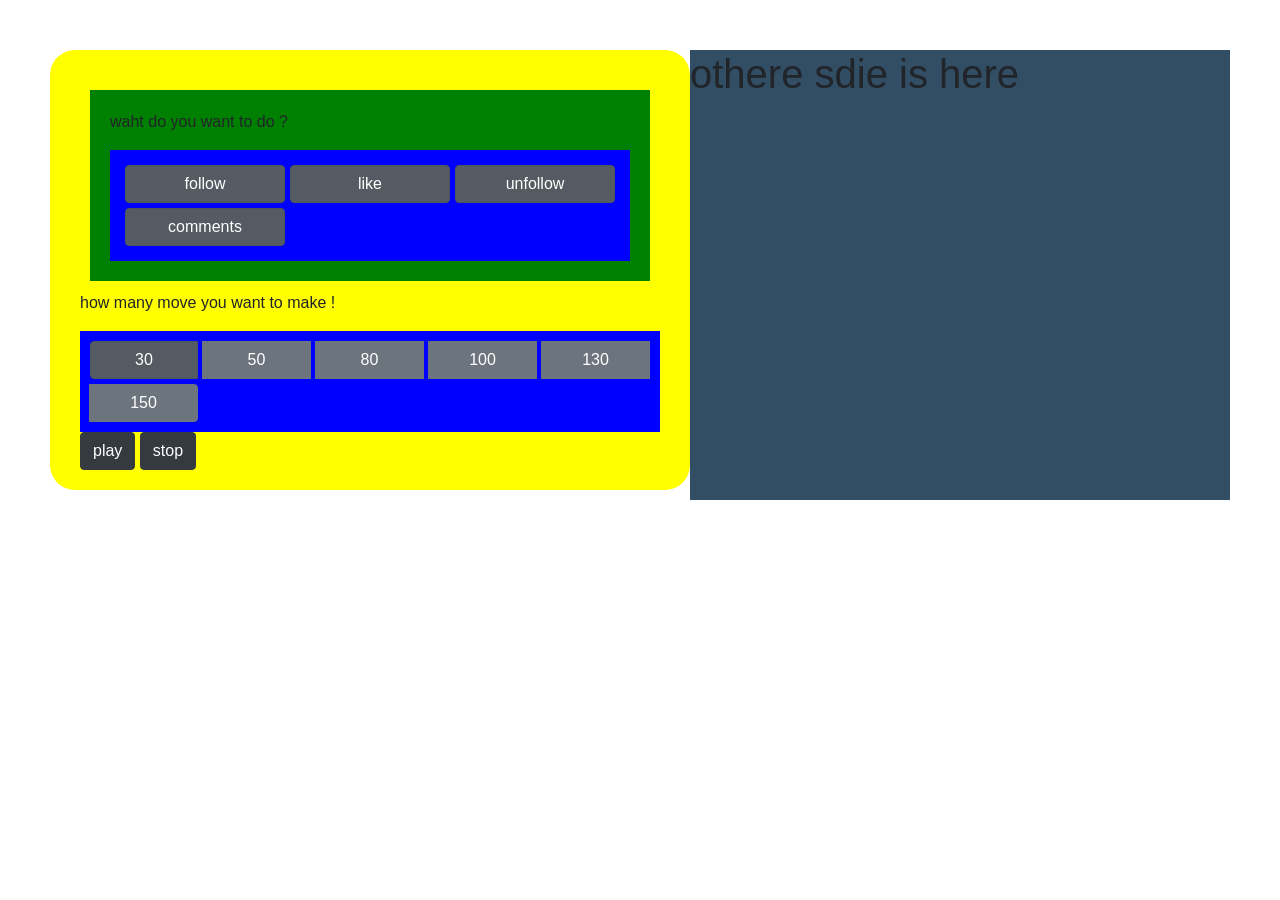
==== Web/Main_page/index.html @ 7b201c3e "try to make Web login page is add" ====
<!DOCTYPE html>
<html>
	<head>
		<title>main page</title>
		<link rel="stylesheet" href="https://stackpath.bootstrapcdn.com/bootstrap/4.5.0/css/bootstrap.min.css" integrity="sha384-9aIt2nRpC12Uk9gS9baDl411NQApFmC26EwAOH8WgZl5MYYxFfc+NcPb1dKGj7Sk" crossorigin="anonymous">
		<link rel="stylesheet" href="css/style.css">
	</head>


	<body>
		<div class="full-box">
			<!-- ================================== warp-box-R start===================================================================================== -->
			<div class="warp-box-R">
				<!-- ================================ check box start ======================================= -->
				<div class="activetiy-checkbox">
					<p>waht do you want to do ?</p>
					<div class="btn-group-toggle checkbox-box " data-toggle="buttons">
						  <label class="btn btn-secondary active">
						    	<input type="checkbox" checked> follow
						   </label>

						   <label class="btn btn-secondary active">
						    	<input type="checkbox" checked> like
						   </label>

						   <label class="btn btn-secondary active">
						    	<input type="checkbox" checked> unfollow
						   </label>

						   <label class="btn btn-secondary active">
						    	<input type="checkbox" checked> comments
						  </label>
					</div>
				</div>

				<!-- ================================ check box is end ======================================= -->

				<!-- ================================ radio buttons start ======================================= -->
				<div class="raid-checkbox">
					<p>how many move you want to make ! </p>
					<div class="btn-group btn-group-toggle radio-box" data-toggle="buttons">
						<label class="btn btn-secondary active">
							<input type="radio" name="options" id="option1" checked> 30
						</label>

						<label class="btn btn-secondary">
							<input type="radio" name="options" id="option2"> 50
						</label>

						<label class="btn btn-secondary">
							<input type="radio" name="options" id="option3"> 80
						</label>

						<label class="btn btn-secondary">
							<input type="radio" name="options" id="option4"> 100
						</label>

						<label class="btn btn-secondary">
							<input type="radio" name="options" id="option5"> 130
						</label>

						<label class="btn btn-secondary">
							<input type="radio" name="options" id="option6"> 150
						</label>
						  
					</div>
				</div>

				<!-- ==================================radio buttons end=================================== -->


				<!-- ================================== buttons end======================================== -->
				<div class="buttons-box">
					<button type="button" class="btn btn-dark">play</button>
					<button type="button" class="btn btn-dark">stop</button>
				</div>
				<!-- ================================== buttons end======================================== -->
			</div>
			<!-- ================================== warp-box-R end===================================================================================== -->









			<div class="warp-box">
				
				<h1> othere sdie is here </h1>

			</div>
		</div>

		<!-- =====================================JQuery==================================== -->
			<script src="https://code.jquery.com/jquery-3.5.1.slim.min.js" integrity="sha384-DfXdz2htPH0lsSSs5nCTpuj/zy4C+OGpamoFVy38MVBnE+IbbVYUew+OrCXaRkfj" crossorigin="anonymous"></script>
			<script src="https://cdn.jsdelivr.net/npm/popper.js@1.16.0/dist/umd/popper.min.js" integrity="sha384-Q6E9RHvbIyZFJoft+2mJbHaEWldlvI9IOYy5n3zV9zzTtmI3UksdQRVvoxMfooAo" crossorigin="anonymous"></script>
			<script src="https://stackpath.bootstrapcdn.com/bootstrap/4.5.0/js/bootstrap.min.js" integrity="sha384-OgVRvuATP1z7JjHLkuOU7Xw704+h835Lr+6QL9UvYjZE3Ipu6Tp75j7Bh/kR0JKI" crossorigin="anonymous"></script>
		<!-- ============================================================================== -->

	</body>
</html>
---- Web/Main_page/css/style.css ----
html {

}

.full-box {
	display: grid;
	grid-template-columns: repeat(auto-fill,minmax(50%,2fr));

}
.warp-box-R {
	display: grid;
	grid-template-columns: repeat(auto-fill,minmax(80%,1fr));
	background-color: yellow;
	width: 100%;
	height: 80%;
	margin: 50px;
	padding:  30px;
	align-items: center;
	border-radius: 25px;
}

.activetiy-checkbox{
	display: grid;display: grid;
	grid-template-columns: repeat(auto-fill,minmax(100%,2fr));
	background-color: green;
	margin: 10px;
	padding: 20px;
}

.activetiy-box{
	background-color: red;
	display: grid;display: grid;
	grid-template-columns: repeat(auto-fill,minmax(200px,2fr));
	width: 48%;
	height: 450px;
	margin: 80px;
	padding:  30px;
	align-items: center;
	border-radius: 25px;
}

.radio-box {
	display: grid;
	grid-template-columns: repeat(auto-fill,minmax(100px,2fr));
	padding: 10px;
	background-color: blue;
	grid-column-gap: 5px;
	grid-row-gap: 5px;
}

.checkbox-box {
	display: grid;
	grid-template-columns: repeat(auto-fill,minmax(30%,2fr));
	padding: 15px;
	background-color: blue;
	grid-column-gap: 5px;
	grid-row-gap: 5px;

}

.button-box {
	display: grid;
	grid-template-columns: repeat(auto-fill,minmax(80px,2fr));
	grid-column-gap: 10%;
	}

.warp-box {
	background-color: rgb(50,78,100);
	margin: 50px;

}
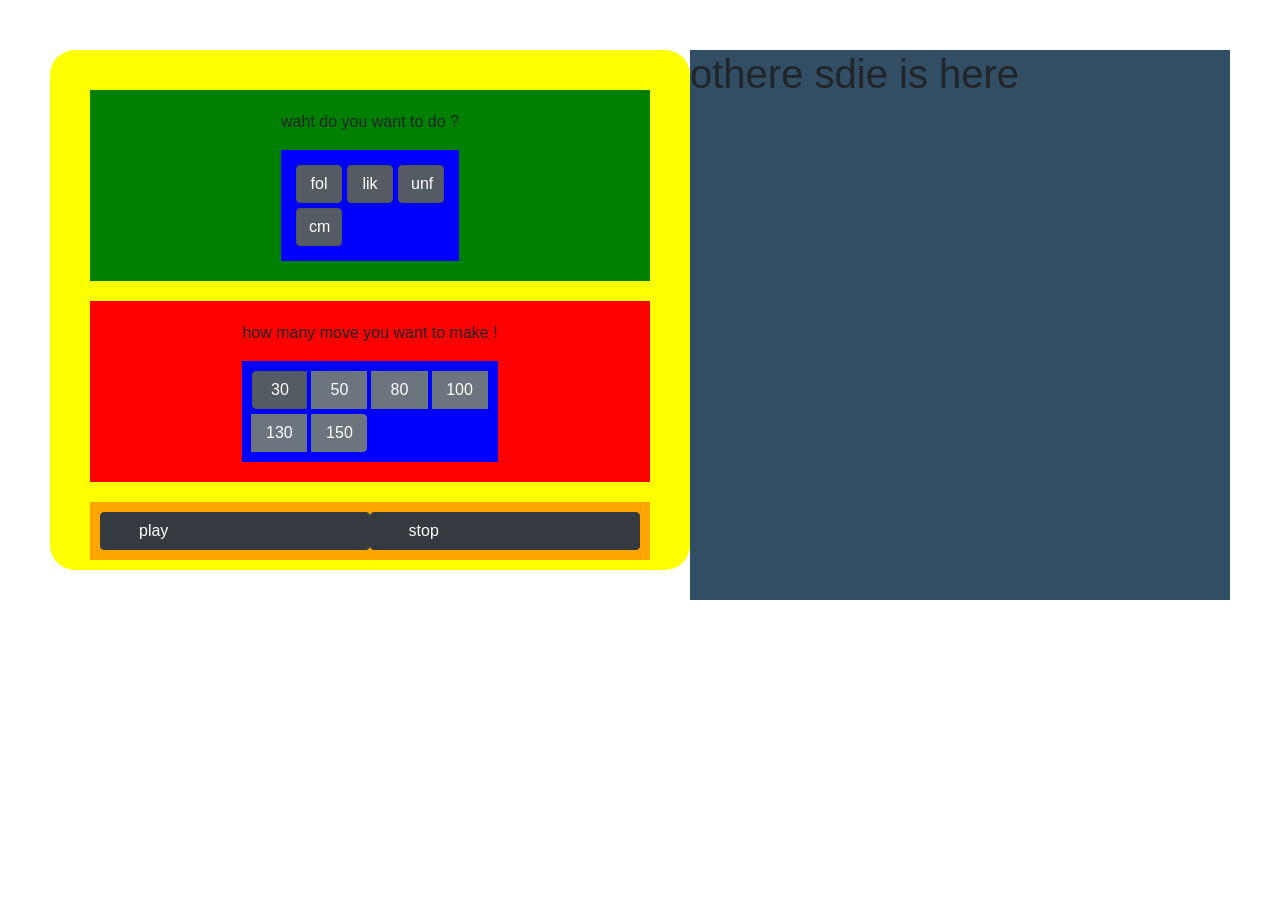
==== commit c7745650: "left box is better now" ====
--- a/Web/Main_page/index.html
+++ b/Web/Main_page/index.html
@@ -16,19 +16,19 @@
 					<p>waht do you want to do ?</p>
 					<div class="btn-group-toggle checkbox-box " data-toggle="buttons">
 						  <label class="btn btn-secondary active">
-						    	<input type="checkbox" checked> follow
+						    	<input type="checkbox" checked> fol
 						   </label>
 
 						   <label class="btn btn-secondary active">
-						    	<input type="checkbox" checked> like
+						    	<input type="checkbox" checked> lik
 						   </label>
 
 						   <label class="btn btn-secondary active">
-						    	<input type="checkbox" checked> unfollow
+						    	<input type="checkbox" checked> unf
 						   </label>
 
 						   <label class="btn btn-secondary active">
-						    	<input type="checkbox" checked> comments
+						    	<input type="checkbox" checked> cm
 						  </label>
 					</div>
 				</div>
@@ -70,9 +70,9 @@
 
 
 				<!-- ================================== buttons end======================================== -->
-				<div class="buttons-box">
-					<button type="button" class="btn btn-dark">play</button>
-					<button type="button" class="btn btn-dark">stop</button>
+				<div class="buttons-box ">
+					<button type="button" class="btn btn-dark buttons">play</button>
+					<button type="button" class="btn btn-dark buttons">stop</button>
 				</div>
 				<!-- ================================== buttons end======================================== -->
 			</div>
--- a/Web/Main_page/css/style.css
+++ b/Web/Main_page/css/style.css
@@ -15,14 +15,17 @@
 	height: 80%;
 	margin: 50px;
 	padding:  30px;
-	align-items: center;
+	justify-content: center;
+	align-content: : center;
 	border-radius: 25px;
 }
 
 .activetiy-checkbox{
 	display: grid;display: grid;
-	grid-template-columns: repeat(auto-fill,minmax(100%,2fr));
+	grid-template-columns: repeat(auto-fill,minmax(1fr,4fr));
 	background-color: green;
+	justify-content: center;
+	align-content: : center;
 	margin: 10px;
 	padding: 20px;
 }
@@ -39,9 +42,22 @@
 	border-radius: 25px;
 }
 
+
+.raid-checkbox {
+	display: grid;display: grid;
+	grid-template-columns: repeat(auto-fill,minmax(1fr,4fr));
+	background-color: red;
+	justify-content: center;
+	align-content: : center;
+	margin: 10px;
+	padding: 20px;
+
+}
+
+
 .radio-box {
 	display: grid;
-	grid-template-columns: repeat(auto-fill,minmax(100px,2fr));
+	grid-template-columns: repeat(auto-fill,minmax(50px,2fr));
 	padding: 10px;
 	background-color: blue;
 	grid-column-gap: 5px;
@@ -58,11 +74,24 @@
 
 }
 
-.button-box {
+.buttons-box {
+	background-color: orange;
+	display: grid;
+	grid-template-columns: repeat(auto-fill,minmax(50%,2fr));
+	
+	margin: 10px;
+	padding: 10px;
+
+		}
+
+.buttons {
 	display: grid;
 	grid-template-columns: repeat(auto-fill,minmax(80px,2fr));
-	grid-column-gap: 10%;
-	}
+
+}
+
+
+
 
 .warp-box {
 	background-color: rgb(50,78,100);
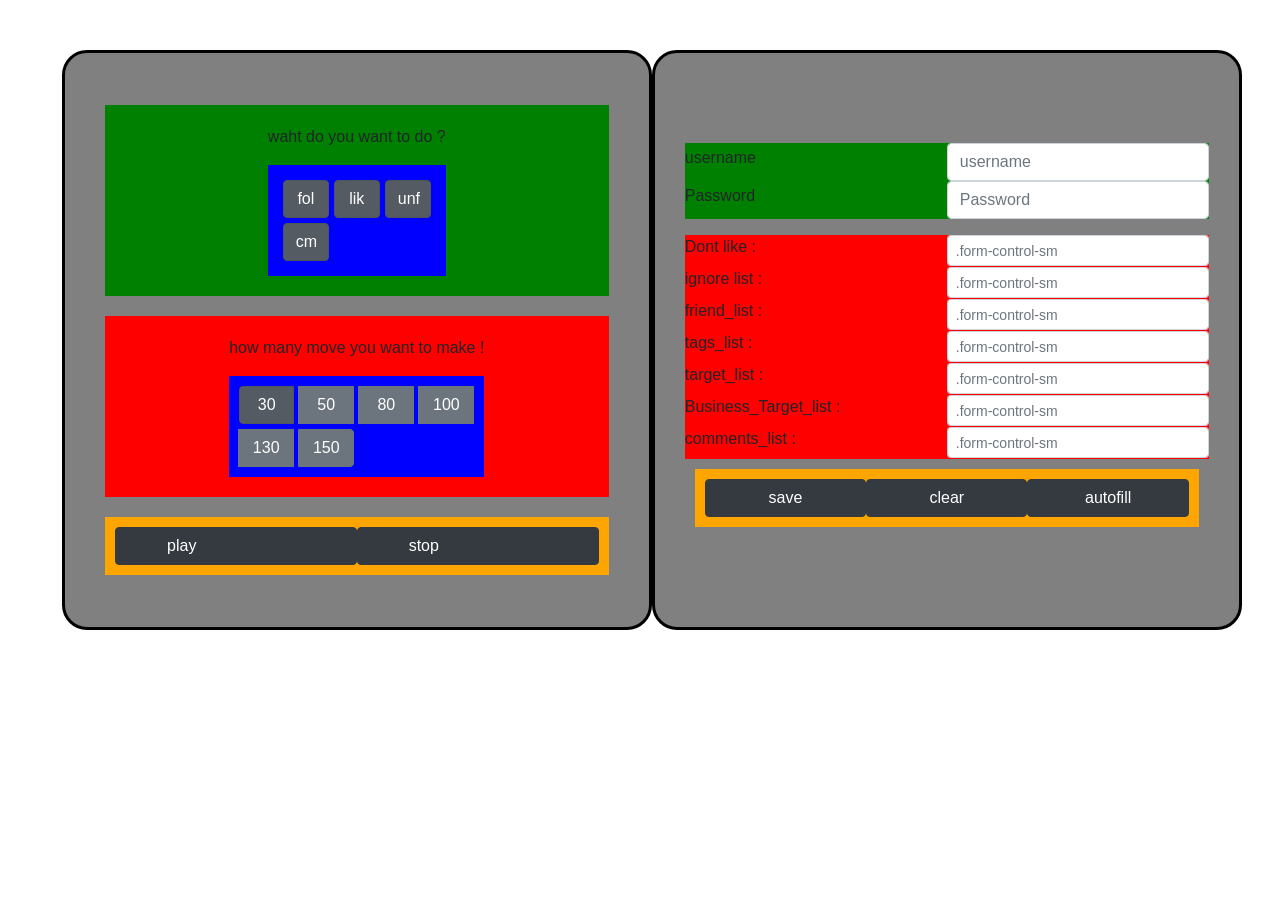
==== commit ad3a2417: "first shape of html is done" ====
--- a/Web/Main_page/index.html
+++ b/Web/Main_page/index.html
@@ -8,12 +8,14 @@
 
 
 	<body>
+		<!-- ========== full-box start========================= -->
 		<div class="full-box">
-			<!-- ================================== warp-box-R start===================================================================================== -->
-			<div class="warp-box-R">
-				<!-- ================================ check box start ======================================= -->
+			<!-- ========== left-box start========================= -->
+			<div class="side-box">
+				<!-- ===== activetiy-checkbox start====================== -->
 				<div class="activetiy-checkbox">
 					<p>waht do you want to do ?</p>
+					<!-- =============== check-box start==================== -->
 					<div class="btn-group-toggle checkbox-box " data-toggle="buttons">
 						  <label class="btn btn-secondary active">
 						    	<input type="checkbox" checked> fol
@@ -31,13 +33,16 @@
 						    	<input type="checkbox" checked> cm
 						  </label>
 					</div>
+					<!-- =============== check-box end==================== -->
 				</div>
+				<!-- ===== activetiy-checkbox end================== -->
 
-				<!-- ================================ check box is end ======================================= -->
+				
 
-				<!-- ================================ radio buttons start ======================================= -->
+				<!-- ============= raid-checkbox start ===================== -->
 				<div class="raid-checkbox">
 					<p>how many move you want to make ! </p>
+					<!-- ============== radio-box ========================== -->
 					<div class="btn-group btn-group-toggle radio-box" data-toggle="buttons">
 						<label class="btn btn-secondary active">
 							<input type="radio" name="options" id="option1" checked> 30
@@ -64,19 +69,21 @@
 						</label>
 						  
 					</div>
+					<!-- ============== radio-box end ====================== -->
 				</div>
-
-				<!-- ==================================radio buttons end=================================== -->
+				<!-- ============= raid-checkbox end ===================== -->
 
 
-				<!-- ================================== buttons end======================================== -->
-				<div class="buttons-box ">
+				<!-- ============= buttons-box end ===================== -->
+				<div class="buttons-box">
+					<!-- ============= buttons end ===================== -->
 					<button type="button" class="btn btn-dark buttons">play</button>
 					<button type="button" class="btn btn-dark buttons">stop</button>
+					<!-- ================= buttons end ===================== -->
 				</div>
-				<!-- ================================== buttons end======================================== -->
-			</div>
-			<!-- ================================== warp-box-R end===================================================================================== -->
+				<!-- ================= buttons-box end ===================== -->
+			</div>		
+			<!-- ================== left-box start========================= -->
 
 
 
@@ -86,18 +93,52 @@
 
 
 
-			<div class="warp-box">
+			<!-- ================== right-box start========================= -->
+			<div class="side-box">
 				
-				<h1> othere sdie is here </h1>
+				<form>
+	 			    <div class="form-group user-box">
+		    			<label for="userbane">username</label>
+		    			<input type="username" class="form-control" id="username" aria-describedby="userName" placeholder="username"> 
+			    		<label for="exampleInputPassword1">Password</label>
+			    		<input type="password" class="form-control" id="exampleInputPassword1" placeholder="Password">
+		  			</div>
+		  			<div class="info-box">
+		  				<label> Dont like : </label>
+		  				<input class="form-control form-control-sm" type="text" placeholder=".form-control-sm">
+		  				<label> ignore list : </label>
+		  				<input class="form-control form-control-sm" type="text" placeholder=".form-control-sm">
+		  				<label> friend_list : </label>
+		  				<input class="form-control form-control-sm" type="text" placeholder=".form-control-sm">
+		  				<label> tags_list : </label>
+		  				<input class="form-control form-control-sm" type="text" placeholder=".form-control-sm">
+		  				<label> target_list : </label>
+		  				<input class="form-control form-control-sm" type="text" placeholder=".form-control-sm">
+		  				<label> Business_Target_list : </label>
+		  				<input class="form-control form-control-sm" type="text" placeholder=".form-control-sm">
+		  				<label> comments_list : </label>
+		  				<input class="form-control form-control-sm" type="text" placeholder=".form-control-sm">
+		  			</div>
+		  			<div class="info-buttons-box ">
+						<!-- ============= buttons end ===================== -->
+						<button type="button" class="btn btn-dark buttons">save</button>
+						<button type="button" class="btn btn-dark buttons">clear</button>
+						<button type="button" class="btn btn-dark buttons">autofill</button>
+					<!-- ================= buttons end ===================== -->
+				</div>
+		  			
+				</form>
 
 			</div>
+			<!-- ================== right-box end========================= -->
 		</div>
+		<!-- ========== full-box start========================= -->
 
-		<!-- =====================================JQuery==================================== -->
+		<!-- ===================== JQuery start ============================ -->
 			<script src="https://code.jquery.com/jquery-3.5.1.slim.min.js" integrity="sha384-DfXdz2htPH0lsSSs5nCTpuj/zy4C+OGpamoFVy38MVBnE+IbbVYUew+OrCXaRkfj" crossorigin="anonymous"></script>
 			<script src="https://cdn.jsdelivr.net/npm/popper.js@1.16.0/dist/umd/popper.min.js" integrity="sha384-Q6E9RHvbIyZFJoft+2mJbHaEWldlvI9IOYy5n3zV9zzTtmI3UksdQRVvoxMfooAo" crossorigin="anonymous"></script>
 			<script src="https://stackpath.bootstrapcdn.com/bootstrap/4.5.0/js/bootstrap.min.js" integrity="sha384-OgVRvuATP1z7JjHLkuOU7Xw704+h835Lr+6QL9UvYjZE3Ipu6Tp75j7Bh/kR0JKI" crossorigin="anonymous"></script>
-		<!-- ============================================================================== -->
+		<!-- ===================== JQuery start ============================ -->
 
 	</body>
 </html>
--- a/Web/Main_page/css/style.css
+++ b/Web/Main_page/css/style.css
@@ -1,24 +1,31 @@
-html {
+/* full-box*/
+.full-box {
+	display: grid;
+	grid-template-columns: repeat(auto-fill,minmax(50%,2fr));
+	justify-content: center;
+	margin: 50px;
+	align-items: center;
 
 }
 
-.full-box {
-	display: grid;
-	grid-template-columns: repeat(auto-fill,minmax(50%,2fr));
+/* left-box */
 
-}
-.warp-box-R {
+.side-box {
 	display: grid;
 	grid-template-columns: repeat(auto-fill,minmax(80%,1fr));
-	background-color: yellow;
+	grid-template-rows: repeat(auto-fill,minmax(3fr,3fr));
+	background-color: gray;
 	width: 100%;
-	height: 80%;
-	margin: 50px;
-	padding:  30px;
-	justify-content: center;
-	align-content: : center;
+	height: 100%;
+	padding: 30px;
+	margin: 2%;
+	align-content: center;
 	border-radius: 25px;
+	border-color: black;
+	border-style: solid;
 }
+
+/* activetiy-checkbox */
 
 .activetiy-checkbox{
 	display: grid;display: grid;
@@ -30,19 +37,19 @@
 	padding: 20px;
 }
 
-.activetiy-box{
-	background-color: red;
-	display: grid;display: grid;
-	grid-template-columns: repeat(auto-fill,minmax(200px,2fr));
-	width: 48%;
-	height: 450px;
-	margin: 80px;
-	padding:  30px;
-	align-items: center;
-	border-radius: 25px;
+/* checkbox-box */
+
+.checkbox-box {
+	display: grid;
+	grid-template-columns: repeat(auto-fill,minmax(30%,2fr));
+	padding: 15px;
+	background-color: blue;
+	grid-column-gap: 5px;
+	grid-row-gap: 5px;
+
 }
 
-
+/* raid-checkbox */
 .raid-checkbox {
 	display: grid;display: grid;
 	grid-template-columns: repeat(auto-fill,minmax(1fr,4fr));
@@ -54,6 +61,7 @@
 
 }
 
+/* radio-box */
 
 .radio-box {
 	display: grid;
@@ -64,15 +72,8 @@
 	grid-row-gap: 5px;
 }
 
-.checkbox-box {
-	display: grid;
-	grid-template-columns: repeat(auto-fill,minmax(30%,2fr));
-	padding: 15px;
-	background-color: blue;
-	grid-column-gap: 5px;
-	grid-row-gap: 5px;
 
-}
+/* buttons-box */
 
 .buttons-box {
 	background-color: orange;
@@ -84,17 +85,72 @@
 
 		}
 
+/* buttons */
+
 .buttons {
 	display: grid;
 	grid-template-columns: repeat(auto-fill,minmax(80px,2fr));
 
 }
+/* right side */
+
+.user-box {
+	background-color: green;
+	display: grid;
+	grid-template-columns: repeat(auto-fill,minmax(50%,2fr));
+	align-items: center;
+	align-content: center;
+}
+
+
+.info-box {
+
+	background-color: red;
+	display: grid;
+	grid-template-columns: repeat(auto-fill,minmax(50%,4fr));
+	align-items: center;
+	align-content: center;
+
+}
+
+.info-buttons-box {
+	background-color: orange;
+	display: grid;
+	grid-template-columns: repeat(auto-fill,minmax(33%,3fr));
+	
+	margin: 10px;
+	padding: 10px;
+
+		}
 
 
 
 
-.warp-box {
-	background-color: rgb(50,78,100);
-	margin: 50px;
 
-}
+
+
+
+
+
+
+
+
+
+
+
+
+
+
+
+
+
+
+
+
+
+
+
+
+
+
+
